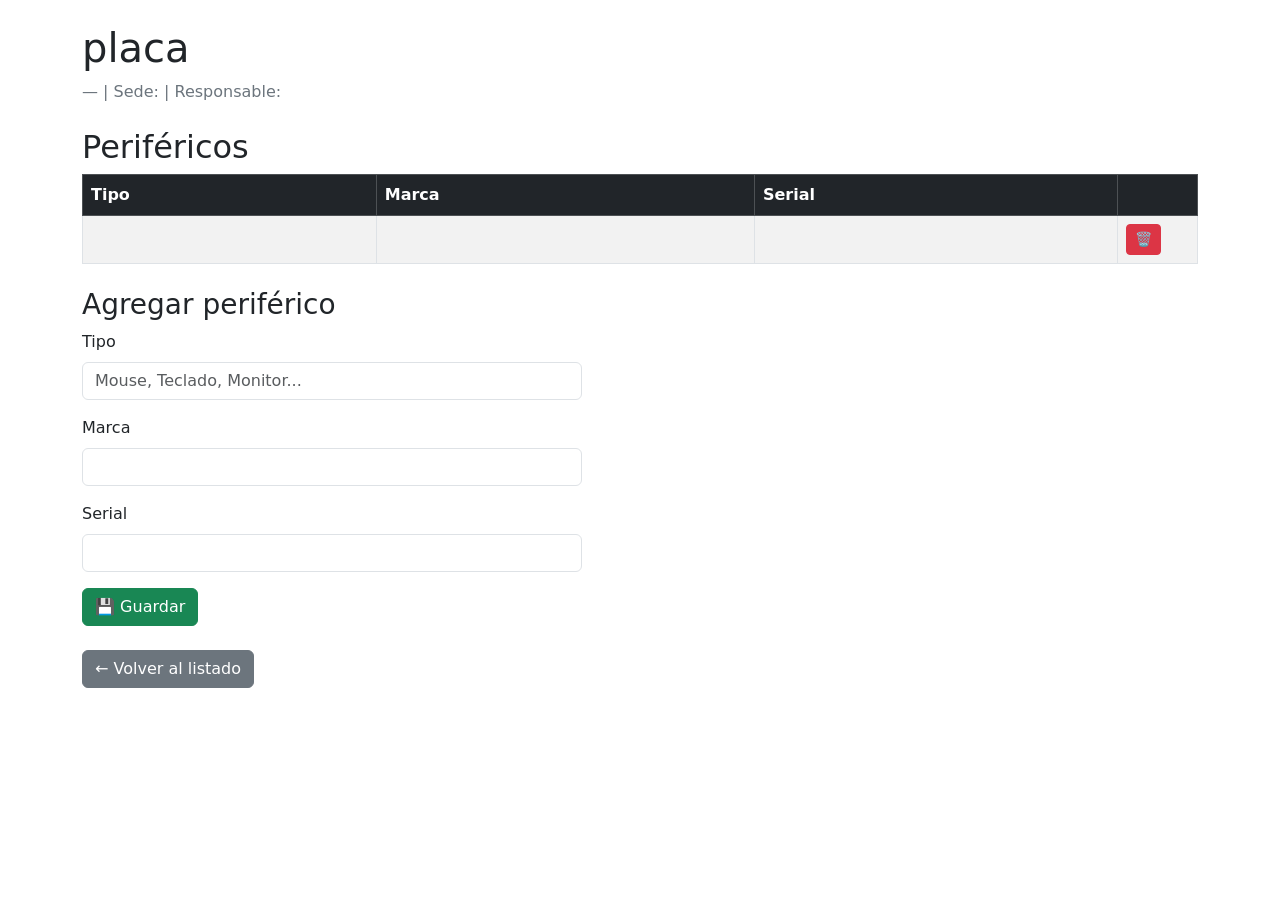
==== src/main/resources/templates/equipo_detalle.html @ a210d722 "Fase 2: ampliar entidad Equipo (tipo, procesador, ramGb, discoGb, estado, fechaCompra) - ddl-auto ag" ====
<!DOCTYPE html>
<html xmlns:th="http://www.thymeleaf.org">
<head>
    <meta charset="UTF-8">
    <title>Detalle equipo</title>
    <link rel="stylesheet" href="https://cdn.jsdelivr.net/npm/bootstrap@5.3.3/dist/css/bootstrap.min.css">
</head>
<body>
<div class="container mt-4">
    <h1 class="mb-2" th:text="'💻 Equipo ' + ${equipo.placa}">placa</h1>
    <p class="text-secondary">
        <span th:text="${equipo.marca}"></span> —
        <span th:text="${equipo.modelo}"></span> |
        Sede: <span th:text="${equipo.sede}"></span> |
        Responsable: <span th:text="${equipo.responsable}"></span>
    </p>

    <h2 class="mt-4">Periféricos</h2>
    <table class="table table-striped table-bordered table-hover">
        <thead class="table-dark">
        <tr><th>Tipo</th><th>Marca</th><th>Serial</th><th style="width:80px"></th></tr>
        </thead>
        <tbody>
        <tr th:each="periferico : ${perifericos}">
            <td th:text="${periferico.tipo}"></td>
            <td th:text="${periferico.marca}"></td>
            <td th:text="${periferico.serial}"></td>

            <td>
                <form th:action="@{/perifericos/{id}/eliminar(id=${periferico.id})}" method="post">
                    <button class="btn btn-danger btn-sm" type="submit">🗑️</button>
                </form>
            </td>
        </tr>
        </tbody>
    </table>

    <h3 class="mt-4">Agregar periférico</h3>
    <div style="max-width: 500px">
        <form th:action="@{/equipos/{id}/perifericos(id=${equipo.id})}" th:object="${nuevoPeriferico}" method="post">
            <div class="mb-3">
                <label class="form-label">Tipo</label>
                <input type="text" class="form-control" th:field="*{tipo}" placeholder="Mouse, Teclado, Monitor...">
            </div>
            <div class="mb-3">
                <label class="form-label">Marca</label>
                <input type="text" class="form-control" th:field="*{marca}">
            </div>
            <div class="mb-3">
                <label class="form-label">Serial</label>
                <input type="text" class="form-control" th:field="*{serial}">
            </div>
            <button type="submit" class="btn btn-success">💾 Guardar</button>
        </form>
    </div>

    <p class="mt-4"><a class="btn btn-secondary" th:href="@{/equipos}">← Volver al listado</a></p>
</div>
</body>
</html>
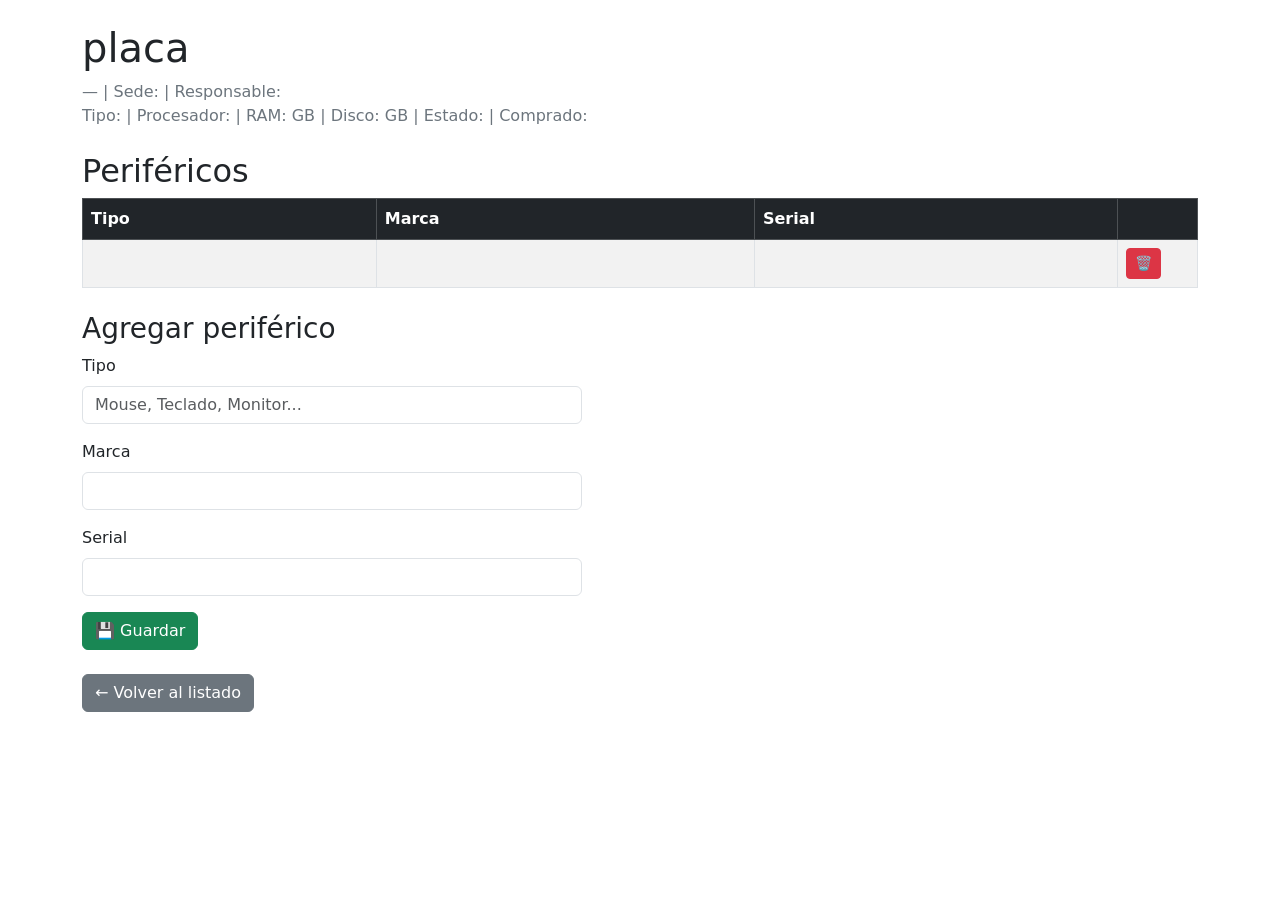
==== commit 6ca69607: "Fase 2: campos nuevos visibles en formulario, listado (tipo/estado) y hoja de vida completa Co-Autho" ====
--- a/src/main/resources/templates/equipo_detalle.html
+++ b/src/main/resources/templates/equipo_detalle.html
@@ -13,6 +13,13 @@
         <span th:text="${equipo.modelo}"></span> |
         Sede: <span th:text="${equipo.sede}"></span> |
         Responsable: <span th:text="${equipo.responsable}"></span>
+        <br>
+        Tipo: <span th:text="${equipo.tipo}"></span> |
+        Procesador: <span th:text="${equipo.procesador}"></span> |
+        RAM: <span th:text="${equipo.ramGb}"></span> GB |
+        Disco: <span th:text="${equipo.discoGb}"></span> GB |
+        Estado: <span th:text="${equipo.estado}"></span> |
+        Comprado: <span th:text="${equipo.fechaCompra}"></span>
     </p>
 
     <h2 class="mt-4">Periféricos</h2>
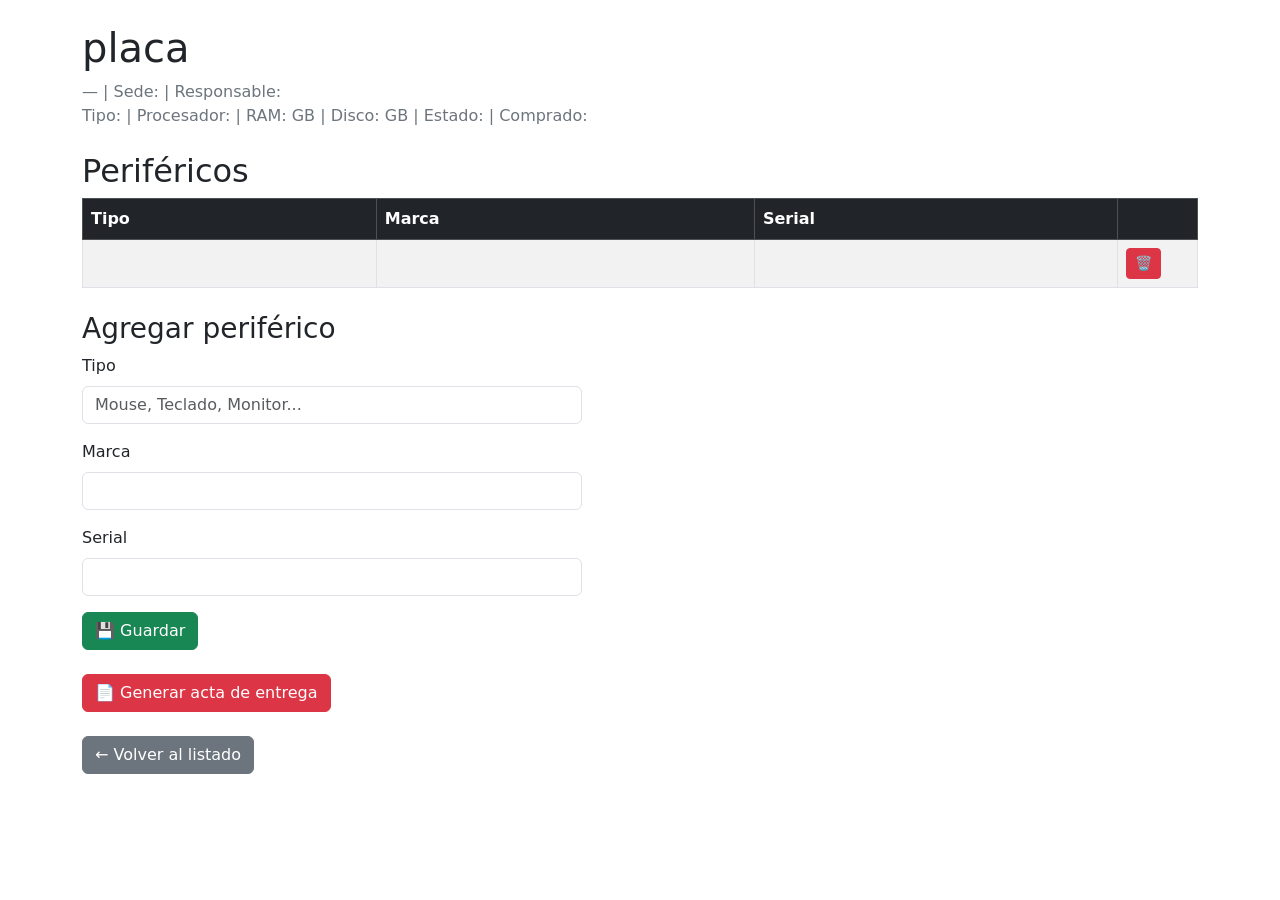
==== commit 4f4ef640: "Fase 3: acta de entrega en PDF por equipo (datos, perifericos y firmas) reutilizando PdfExportador C" ====
--- a/src/main/resources/templates/equipo_detalle.html
+++ b/src/main/resources/templates/equipo_detalle.html
@@ -6,6 +6,7 @@
     <link rel="stylesheet" href="https://cdn.jsdelivr.net/npm/bootstrap@5.3.3/dist/css/bootstrap.min.css">
 </head>
 <body>
+<div th:replace="~{fragmentos :: menu}"></div>
 <div class="container mt-4">
     <h1 class="mb-2" th:text="'💻 Equipo ' + ${equipo.placa}">placa</h1>
     <p class="text-secondary">
@@ -60,7 +61,7 @@
             <button type="submit" class="btn btn-success">💾 Guardar</button>
         </form>
     </div>
-
+    <p class="mt-4"><a class="btn btn-danger" th:href="@{/equipos/{id}/acta(id=${equipo.id})}">📄 Generar acta de entrega</a></p>
     <p class="mt-4"><a class="btn btn-secondary" th:href="@{/equipos}">← Volver al listado</a></p>
 </div>
 </body>
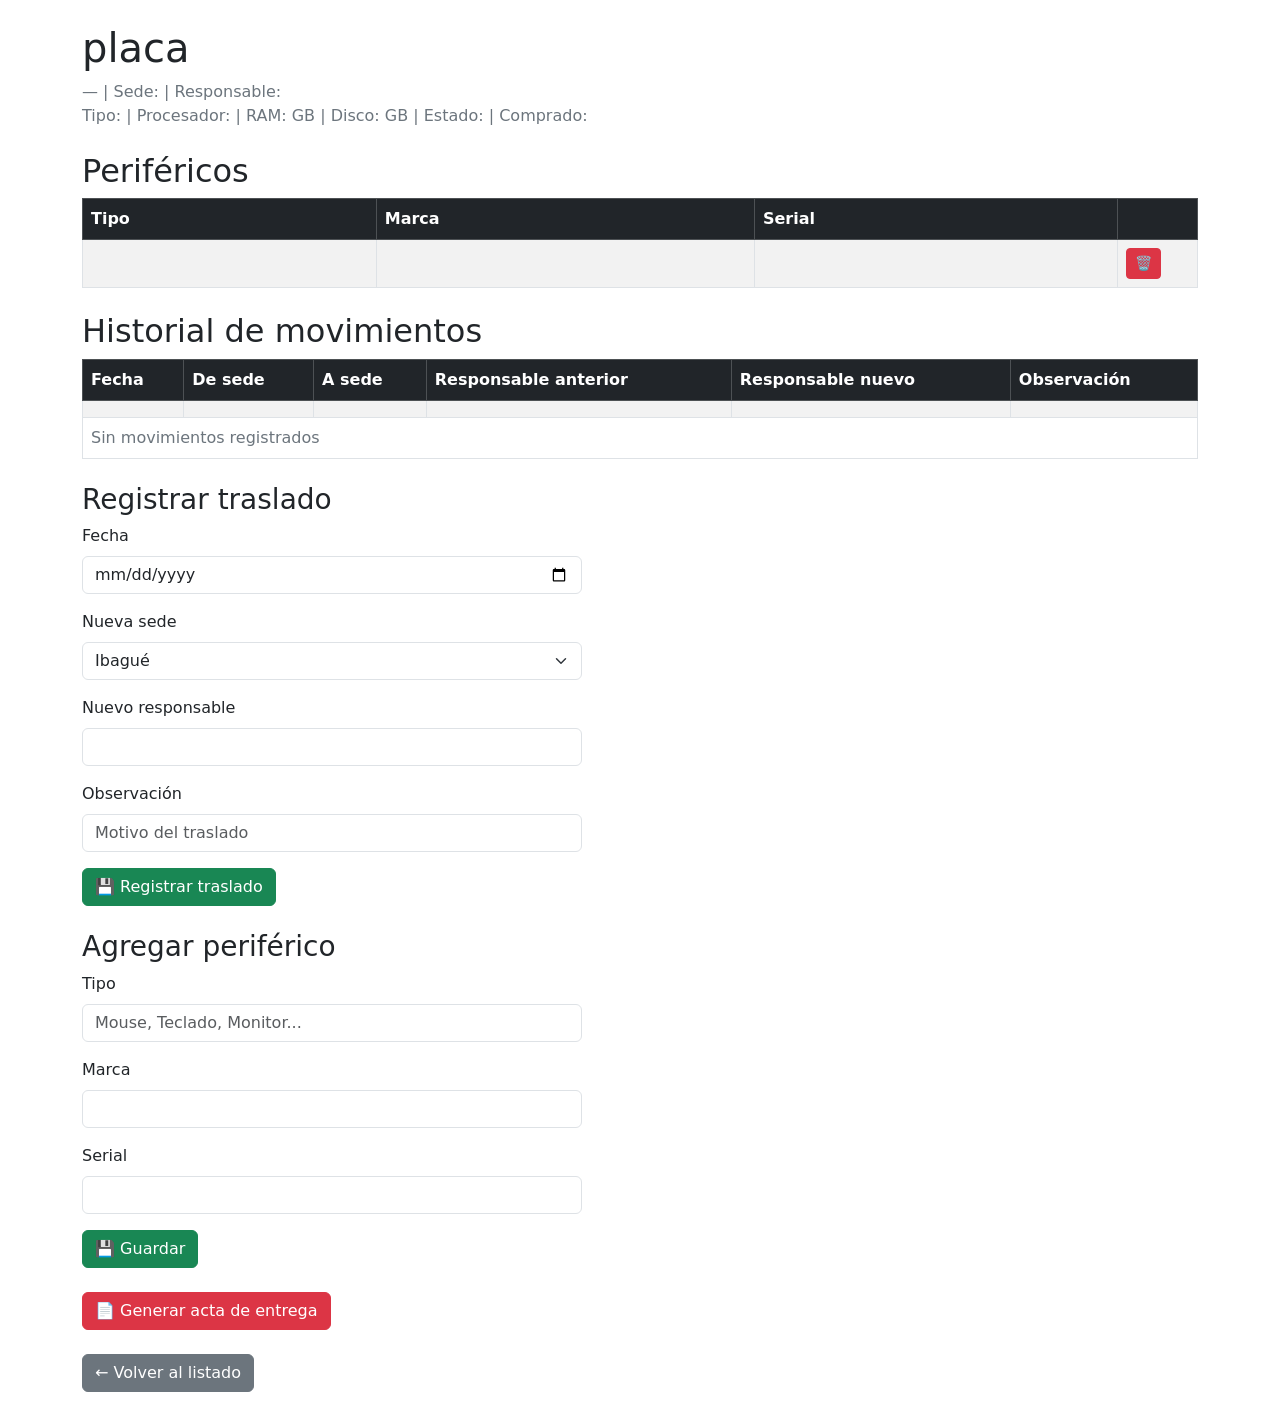
==== commit cd055150: "Fase 4: historial de movimientos - entidad Movimiento (@ManyToOne a Equipo), traslado que registra o" ====
--- a/src/main/resources/templates/equipo_detalle.html
+++ b/src/main/resources/templates/equipo_detalle.html
@@ -43,6 +43,55 @@
         </tbody>
     </table>
 
+    <h2 class="mt-4">Historial de movimientos</h2>
+    <table class="table table-striped table-bordered table-hover">
+        <thead class="table-dark">
+        <tr><th>Fecha</th><th>De sede</th><th>A sede</th><th>Responsable anterior</th><th>Responsable nuevo</th><th>Observación</th></tr>
+        </thead>
+        <tbody>
+        <tr th:each="movimiento : ${movimientos}">
+            <td th:text="${movimiento.fecha}"></td>
+            <td th:text="${movimiento.sedeOrigen}"></td>
+            <td th:text="${movimiento.sedeDestino}"></td>
+            <td th:text="${movimiento.responsableAnterior}"></td>
+            <td th:text="${movimiento.responsableNuevo}"></td>
+            <td th:text="${movimiento.observacion}"></td>
+        </tr>
+        <tr th:if="${movimientos.isEmpty()}">
+            <td colspan="6" class="text-secondary">Sin movimientos registrados</td>
+        </tr>
+        </tbody>
+    </table>
+
+    <h3 class="mt-4">Registrar traslado</h3>
+    <div style="max-width: 500px">
+        <form th:action="@{/equipos/{id}/traslados(id=${equipo.id})}" th:object="${nuevoMovimiento}" method="post">
+            <div class="mb-3">
+                <label class="form-label">Fecha</label>
+                <input type="date" class="form-control" th:field="*{fecha}">
+            </div>
+            <div class="mb-3">
+                <label class="form-label">Nueva sede</label>
+                <select class="form-select" th:field="*{sedeDestino}">
+                    <option value="Ibagué">Ibagué</option>
+                    <option value="Chaparral">Chaparral</option>
+                    <option value="Ortega">Ortega</option>
+                    <option value="Natagaima">Natagaima</option>
+                    <option value="San Antonio">San Antonio</option>
+                </select>
+            </div>
+            <div class="mb-3">
+                <label class="form-label">Nuevo responsable</label>
+                <input type="text" class="form-control" th:field="*{responsableNuevo}">
+            </div>
+            <div class="mb-3">
+                <label class="form-label">Observación</label>
+                <input type="text" class="form-control" th:field="*{observacion}" placeholder="Motivo del traslado">
+            </div>
+            <button type="submit" class="btn btn-success">💾 Registrar traslado</button>
+        </form>
+    </div>
+
     <h3 class="mt-4">Agregar periférico</h3>
     <div style="max-width: 500px">
         <form th:action="@{/equipos/{id}/perifericos(id=${equipo.id})}" th:object="${nuevoPeriferico}" method="post">
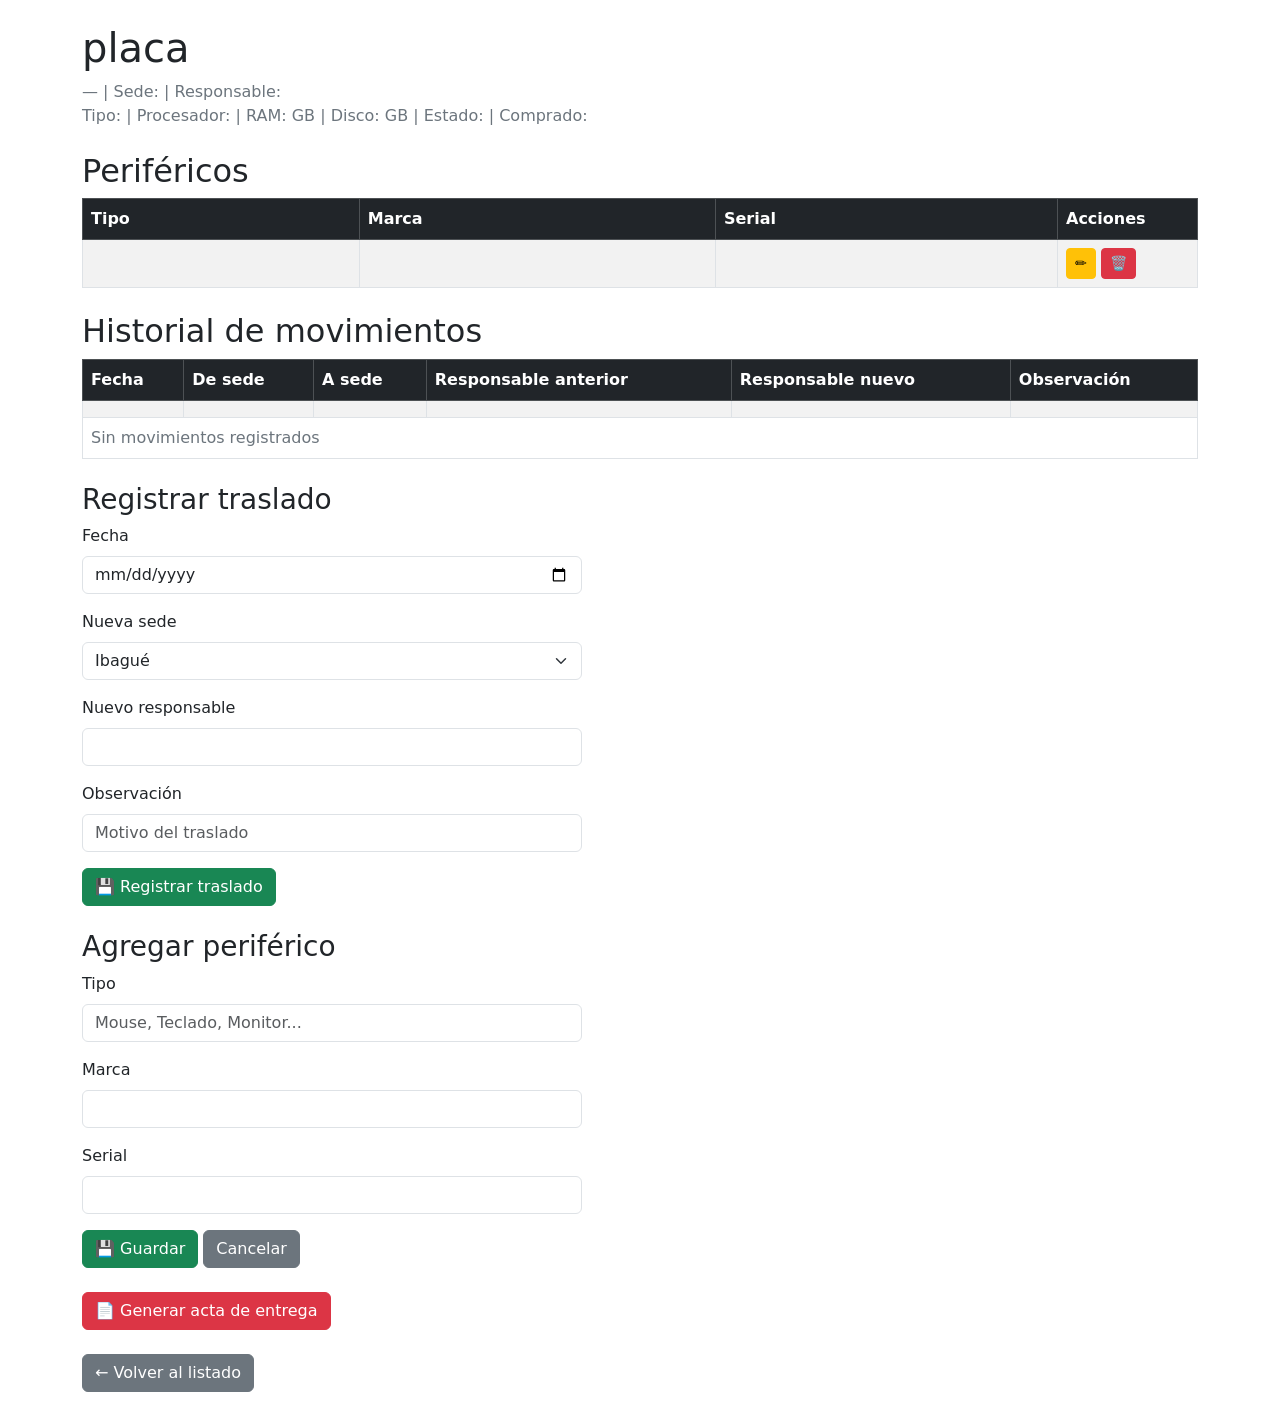
==== commit e48e9aae: "Editar perifericos: parametro opcional ?editar en el detalle, hidden id en el formulario compartido " ====
--- a/src/main/resources/templates/equipo_detalle.html
+++ b/src/main/resources/templates/equipo_detalle.html
@@ -26,16 +26,16 @@
     <h2 class="mt-4">Periféricos</h2>
     <table class="table table-striped table-bordered table-hover">
         <thead class="table-dark">
-        <tr><th>Tipo</th><th>Marca</th><th>Serial</th><th style="width:80px"></th></tr>
+        <tr><th>Tipo</th><th>Marca</th><th>Serial</th><th style="width:140px">Acciones</th></tr>
         </thead>
         <tbody>
         <tr th:each="periferico : ${perifericos}">
             <td th:text="${periferico.tipo}"></td>
             <td th:text="${periferico.marca}"></td>
             <td th:text="${periferico.serial}"></td>
-
             <td>
-                <form th:action="@{/perifericos/{id}/eliminar(id=${periferico.id})}" method="post">
+                <a class="btn btn-warning btn-sm" th:href="@{/equipos/{id}(id=${equipo.id}, editar=${periferico.id})}">✏️</a>
+                <form th:action="@{/perifericos/{id}/eliminar(id=${periferico.id})}" method="post" style="display:inline">
                     <button class="btn btn-danger btn-sm" type="submit">🗑️</button>
                 </form>
             </td>
@@ -92,9 +92,10 @@
         </form>
     </div>
 
-    <h3 class="mt-4">Agregar periférico</h3>
+    <h3 class="mt-4" th:text="${nuevoPeriferico.id} == null ? 'Agregar periférico' : 'Editar periférico'">Agregar periférico</h3>
     <div style="max-width: 500px">
         <form th:action="@{/equipos/{id}/perifericos(id=${equipo.id})}" th:object="${nuevoPeriferico}" method="post">
+            <input type="hidden" th:field="*{id}">
             <div class="mb-3">
                 <label class="form-label">Tipo</label>
                 <input type="text" class="form-control" th:field="*{tipo}" placeholder="Mouse, Teclado, Monitor...">
@@ -108,6 +109,7 @@
                 <input type="text" class="form-control" th:field="*{serial}">
             </div>
             <button type="submit" class="btn btn-success">💾 Guardar</button>
+            <a class="btn btn-secondary" th:if="${nuevoPeriferico.id} != null" th:href="@{/equipos/{id}(id=${equipo.id})}">Cancelar</a>
         </form>
     </div>
     <p class="mt-4"><a class="btn btn-danger" th:href="@{/equipos/{id}/acta(id=${equipo.id})}">📄 Generar acta de entrega</a></p>
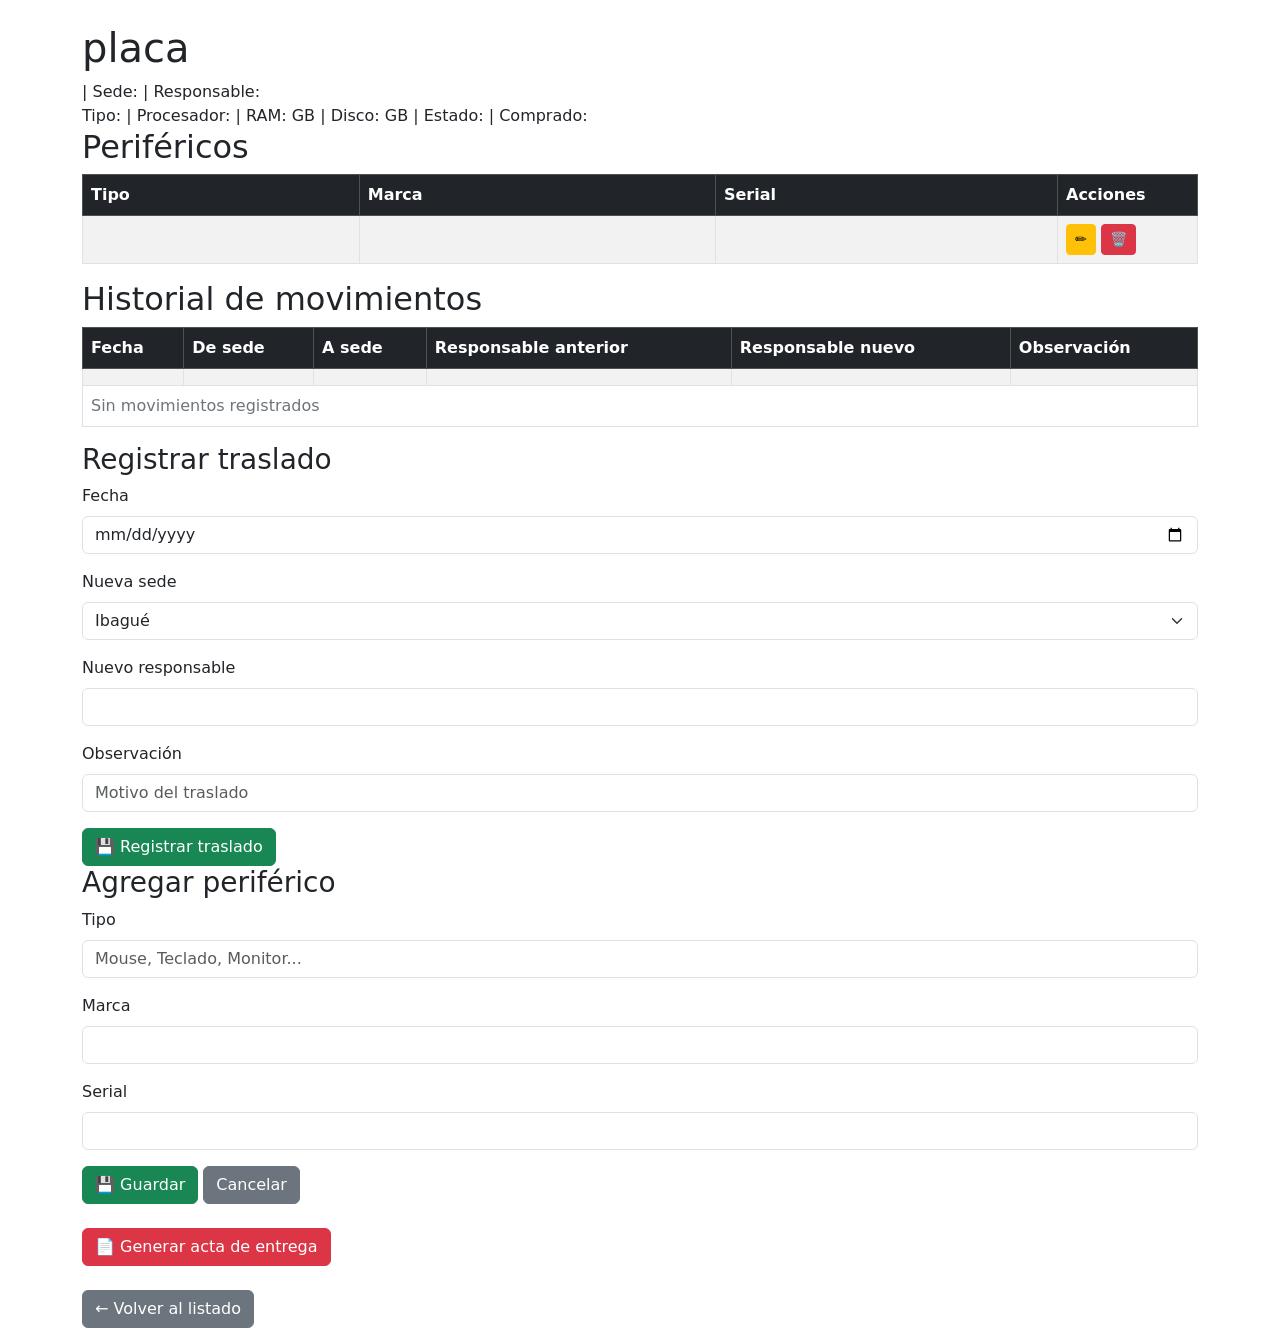
==== commit 25454be9: "Rediseno visual: hoja de estilos propia (paleta en variables CSS) y fragmento de cabecera compartido" ====
--- a/src/main/resources/templates/equipo_detalle.html
+++ b/src/main/resources/templates/equipo_detalle.html
@@ -1,6 +1,6 @@
 <!DOCTYPE html>
-<html xmlns:th="http://www.thymeleaf.org">
-<head>
+<html xmlns:th="http://www.thymeleaf.org" xmlns:sec="http://www.thymeleaf.org/extras/spring-security">
+<head th:replace="~{fragmentos :: cabeza('Hoja de vida')}">
     <meta charset="UTF-8">
     <title>Detalle equipo</title>
     <link rel="stylesheet" href="https://cdn.jsdelivr.net/npm/bootstrap@5.3.3/dist/css/bootstrap.min.css">
@@ -8,22 +8,24 @@
 <body>
 <div th:replace="~{fragmentos :: menu}"></div>
 <div class="container mt-4">
-    <h1 class="mb-2" th:text="'💻 Equipo ' + ${equipo.placa}">placa</h1>
-    <p class="text-secondary">
-        <span th:text="${equipo.marca}"></span> —
-        <span th:text="${equipo.modelo}"></span> |
-        Sede: <span th:text="${equipo.sede}"></span> |
-        Responsable: <span th:text="${equipo.responsable}"></span>
-        <br>
-        Tipo: <span th:text="${equipo.tipo}"></span> |
-        Procesador: <span th:text="${equipo.procesador}"></span> |
-        RAM: <span th:text="${equipo.ramGb}"></span> GB |
-        Disco: <span th:text="${equipo.discoGb}"></span> GB |
-        Estado: <span th:text="${equipo.estado}"></span> |
-        Comprado: <span th:text="${equipo.fechaCompra}"></span>
-    </p>
+    <h1 class="titulo-pagina" th:text="'💻 Equipo ' + ${equipo.placa}">placa</h1>
+    <div class="ficha">
+        <div class="dato">
+            <strong th:text="${equipo.marca}"></strong>
+            <span th:text="${equipo.modelo}"></span> |
+            Sede: <strong th:text="${equipo.sede}"></strong> |
+            Responsable: <strong th:text="${equipo.responsable}"></strong>
+            <br>
+            Tipo: <strong th:text="${equipo.tipo}"></strong> |
+            Procesador: <strong th:text="${equipo.procesador}"></strong> |
+            RAM: <strong th:text="${equipo.ramGb}"></strong> GB |
+            Disco: <strong th:text="${equipo.discoGb}"></strong> GB |
+            Estado: <strong th:text="${equipo.estado}"></strong> |
+            Comprado: <strong th:text="${equipo.fechaCompra}"></strong>
+        </div>
+    </div>
 
-    <h2 class="mt-4">Periféricos</h2>
+    <h2 class="subtitulo">Periféricos</h2>
     <table class="table table-striped table-bordered table-hover">
         <thead class="table-dark">
         <tr><th>Tipo</th><th>Marca</th><th>Serial</th><th style="width:140px">Acciones</th></tr>
@@ -34,8 +36,8 @@
             <td th:text="${periferico.marca}"></td>
             <td th:text="${periferico.serial}"></td>
             <td>
-                <a class="btn btn-warning btn-sm" th:href="@{/equipos/{id}(id=${equipo.id}, editar=${periferico.id})}">✏️</a>
-                <form th:action="@{/perifericos/{id}/eliminar(id=${periferico.id})}" method="post" style="display:inline">
+                <a sec:authorize="hasRole('ADMIN')" class="btn btn-warning btn-sm" th:href="@{/equipos/{id}(id=${equipo.id}, editar=${periferico.id})}">✏️</a>
+                <form sec:authorize="hasRole('ADMIN')" th:action="@{/perifericos/{id}/eliminar(id=${periferico.id})}" method="post" style="display:inline">
                     <button class="btn btn-danger btn-sm" type="submit">🗑️</button>
                 </form>
             </td>
@@ -43,7 +45,7 @@
         </tbody>
     </table>
 
-    <h2 class="mt-4">Historial de movimientos</h2>
+    <h2 class="subtitulo">Historial de movimientos</h2>
     <table class="table table-striped table-bordered table-hover">
         <thead class="table-dark">
         <tr><th>Fecha</th><th>De sede</th><th>A sede</th><th>Responsable anterior</th><th>Responsable nuevo</th><th>Observación</th></tr>
@@ -63,8 +65,8 @@
         </tbody>
     </table>
 
-    <h3 class="mt-4">Registrar traslado</h3>
-    <div style="max-width: 500px">
+    <h3 sec:authorize="hasRole('ADMIN')" class="subtitulo">Registrar traslado</h3>
+    <div sec:authorize="hasRole('ADMIN')" class="caja-formulario">
         <form th:action="@{/equipos/{id}/traslados(id=${equipo.id})}" th:object="${nuevoMovimiento}" method="post">
             <div class="mb-3">
                 <label class="form-label">Fecha</label>
@@ -92,8 +94,8 @@
         </form>
     </div>
 
-    <h3 class="mt-4" th:text="${nuevoPeriferico.id} == null ? 'Agregar periférico' : 'Editar periférico'">Agregar periférico</h3>
-    <div style="max-width: 500px">
+    <h3 sec:authorize="hasRole('ADMIN')" class="subtitulo" th:text="${nuevoPeriferico.id} == null ? 'Agregar periférico' : 'Editar periférico'">Agregar periférico</h3>
+    <div sec:authorize="hasRole('ADMIN')" class="caja-formulario">
         <form th:action="@{/equipos/{id}/perifericos(id=${equipo.id})}" th:object="${nuevoPeriferico}" method="post">
             <input type="hidden" th:field="*{id}">
             <div class="mb-3">
@@ -115,5 +117,6 @@
     <p class="mt-4"><a class="btn btn-danger" th:href="@{/equipos/{id}/acta(id=${equipo.id})}">📄 Generar acta de entrega</a></p>
     <p class="mt-4"><a class="btn btn-secondary" th:href="@{/equipos}">← Volver al listado</a></p>
 </div>
+<div th:replace="~{fragmentos :: pie}"></div>
 </body>
 </html>
